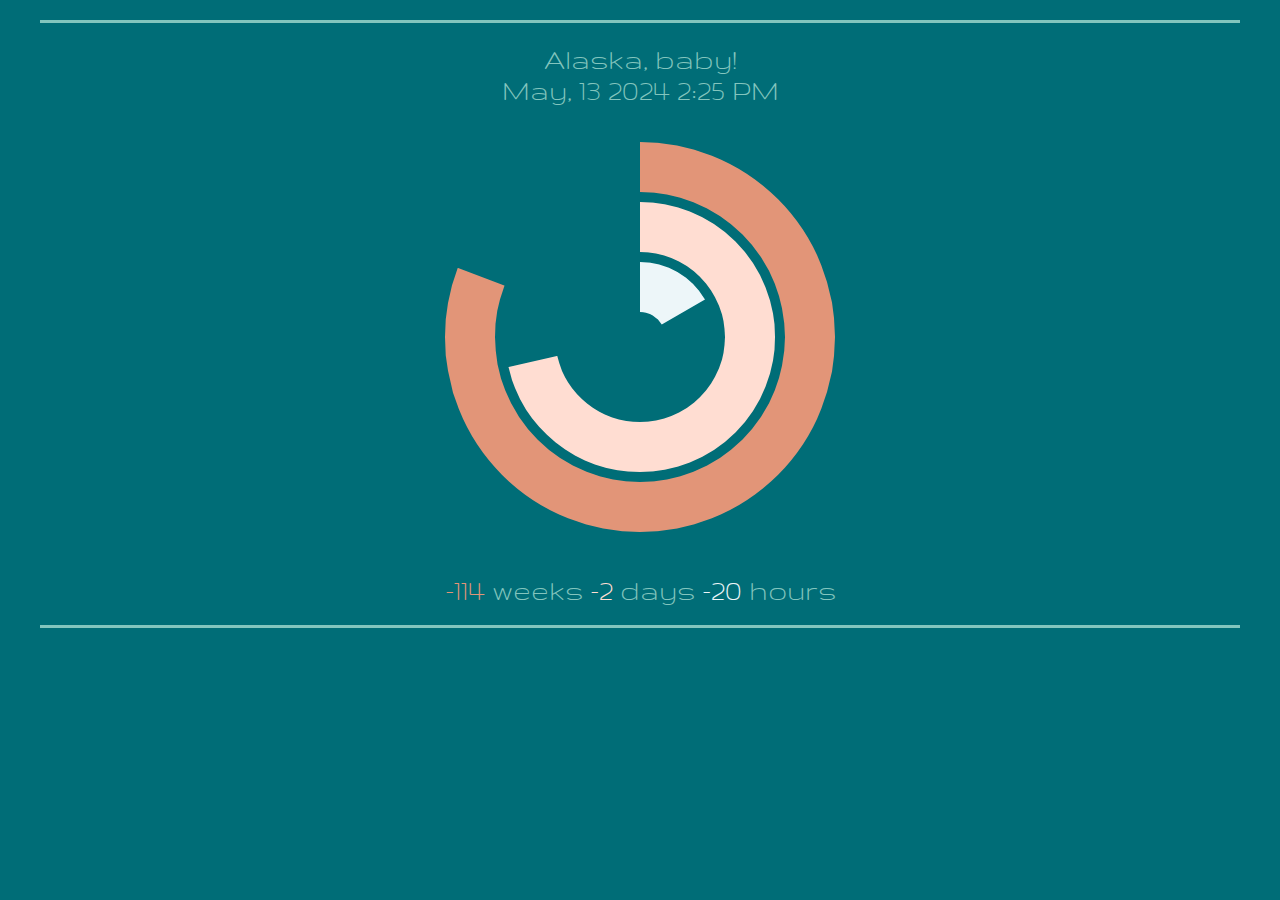
==== barbara.html @ a0d7c89d "Updated for Debbi" ====
<!DOCTYPE html>
<html lang="en" >
<head>
  <meta charset="UTF-8">
  <title>Alaska</title>
  <link rel="stylesheet" href="./style.css">

</head>
<body>
<!-- partial:index.partial.html -->
<hr class="thinWide" />
<div class="countdown" id="alaska">
  <div>Alaska, baby!<br/>
  May, 13 2024 2:25 PM</div>
  <canvas width="400" height="400" class="timer"></canvas>
  <div><span class="weeks"></span> weeks <span class="days"></span> days <span class="hours"></span> hours</div>
</div>
<hr class="thinWide" />
<!-- partial -->
  <script src='//cdnjs.cloudflare.com/ajax/libs/jquery/2.1.3/jquery.min.js'></script><script  src="./script.js"></script>

</body>
</html>
---- style.css ----
@import url(https://fonts.googleapis.com/css?family=Gruppo);
body {
  background-color: #006D77;
  font-family: 'Gruppo', cursive;
  color:#83C5BE;
  font-size:2em;
}
.timer {
  margin:auto;
}
.countdown {
  width:100%;
  text-align:center;
  align:left;
}
.days {
  color: #FFDDD2;
}
.hours {
  color: #EDF6F9;
}
.weeks {
   color: #E29578; 
}


.thinWide {
  margin:20px 2.5%;
  width:95%;
  height:3px;
  background-color: #83C5BE;
  position:relative;
  border: none;
}
.thinWide:after {
  content: '';
  position:absolute;
  top: -6px;
  left:0;
  right:0;
  margin:auto;
  height:15px;
  width:20%;
  background-color:#83C5BE;
}

footer {
  font-size:.6em;
  text-align:center;
}
footer a {
  color:#3B8183;
  text-decoration:none;
}
footer a:hover {
  color:#666;
}
canvas {
  transform:rotate(-90deg);
  -ms-transform:rotate(-90deg); /* IE 9 */
  -webkit-transform:rotate(-90deg); /* Safari and Chrome */
  padding:1em 0;
}
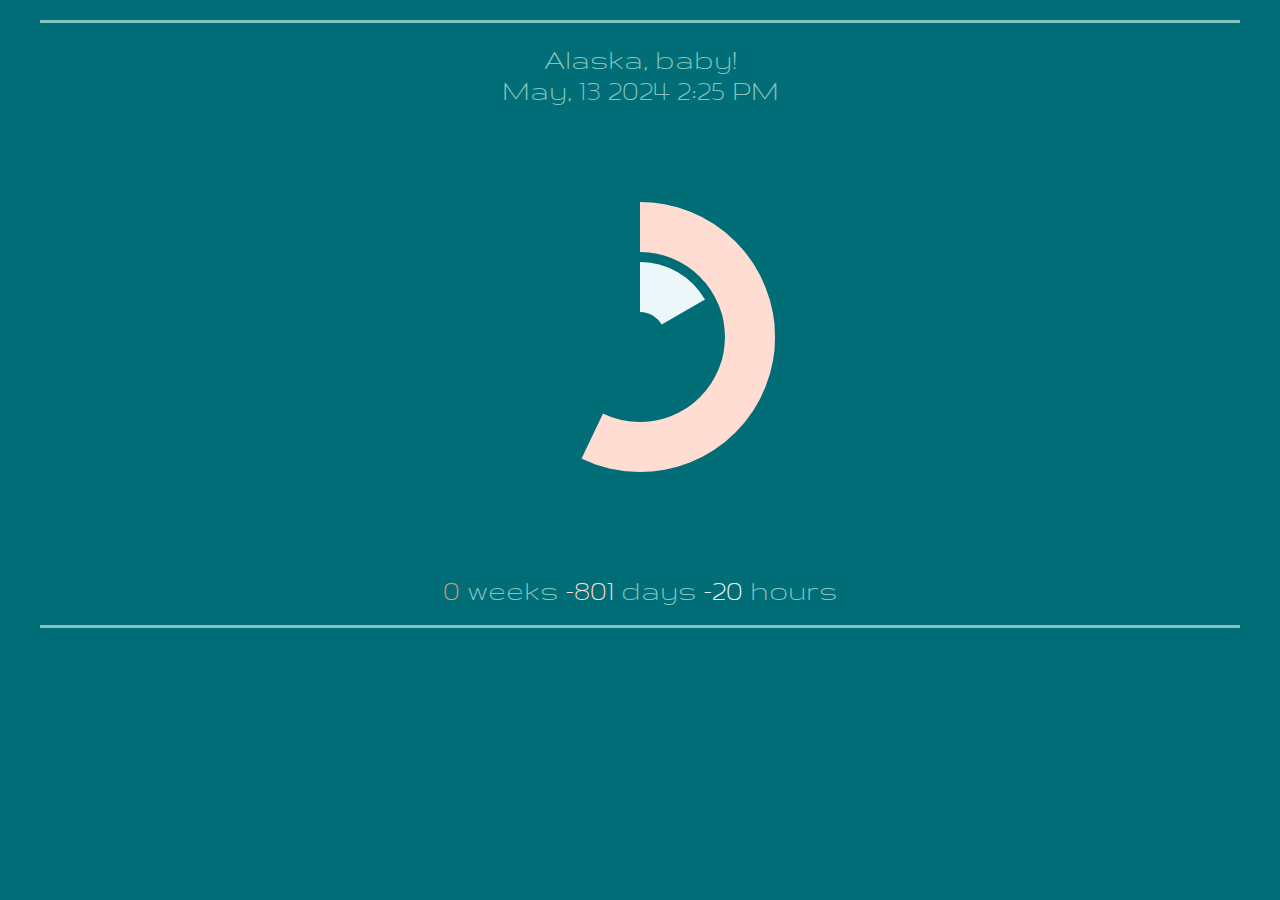
==== commit 61f770fb: "Update barbara.html" ====
--- a/barbara.html
+++ b/barbara.html
@@ -18,6 +18,7 @@
 <hr class="thinWide" />
 <!-- partial -->
   <script src='//cdnjs.cloudflare.com/ajax/libs/jquery/2.1.3/jquery.min.js'></script><script  src="./script.js"></script>
-
+  <script> $(document).ready(function () { UpdateCanvas(new Date("May 13, 2024 14:25:00").getTime(), "#alaska");});
+  </script>
 </body>
 </html>
